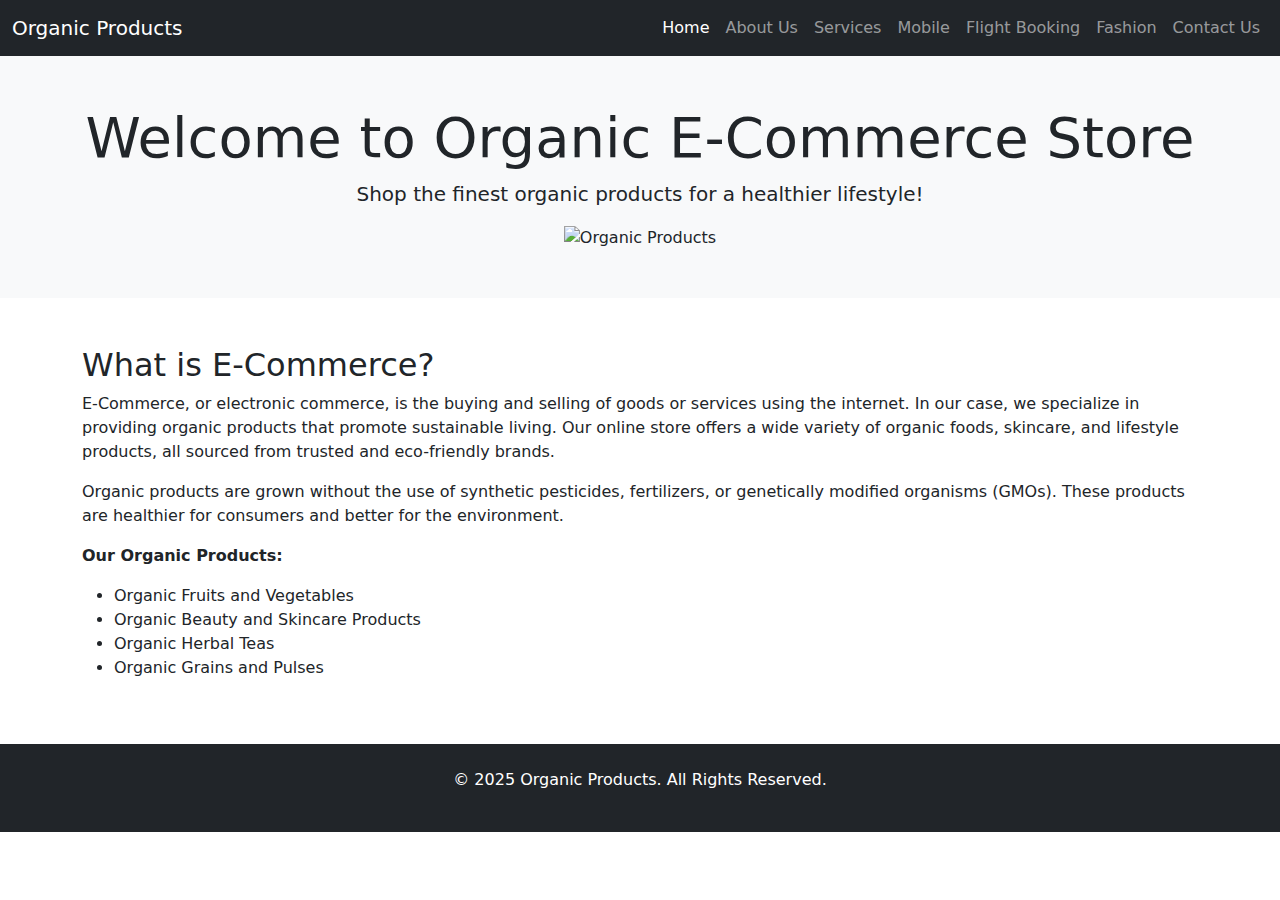
==== index.html @ 8b92fc97 "added index.html to my e-commerce app" ====
<!DOCTYPE html>
<html lang="en">

<head>
    <meta charset="UTF-8">
    <meta name="viewport" content="width=device-width, initial-scale=1.0">
    <title>Organic Products - E-Commerce</title>
    <link href="https://cdn.jsdelivr.net/npm/bootstrap@5.3.0-alpha1/dist/css/bootstrap.min.css" rel="stylesheet">
    <link rel="stylesheet" href="assets/css/style.css">
</head>

<body>
    <header>
        <!-- Navigation Bar -->
        <nav class="navbar navbar-expand-lg navbar-dark bg-dark">
            <div class="container-fluid">
                <a class="navbar-brand" href="#">Organic Products</a>
                <button class="navbar-toggler" type="button" data-bs-toggle="collapse" data-bs-target="#navbarNav" aria-controls="navbarNav" aria-expanded="false" aria-label="Toggle navigation">
                    <span class="navbar-toggler-icon"></span>
                </button>
                <div class="collapse navbar-collapse" id="navbarNav">
                    <ul class="navbar-nav ms-auto">
                        <li class="nav-item">
                            <a class="nav-link active" href="index.html">Home</a>
                        </li>
                        <li class="nav-item">
                            <a class="nav-link" href="about.html">About Us</a>
                        </li>
                        <li class="nav-item">
                            <a class="nav-link" href="services.html">Services</a>
                        </li>
                        <li class="nav-item">
                            <a class="nav-link" href="mobile.html">Mobile</a>
                        </li>
                        <li class="nav-item">
                            <a class="nav-link" href="flight-booking.html">Flight Booking</a>
                        </li>
                        <li class="nav-item">
                            <a class="nav-link" href="fashion.html">Fashion</a>
                        </li>
                        <li class="nav-item">
                            <a class="nav-link" href="contact.html">Contact Us</a>
                        </li>
                    </ul>
                </div>
            </div>
        </nav>
    </header>

    <section class="hero bg-light py-5">
        <div class="container text-center">
            <h1 class="display-4">Welcome to Organic E-Commerce Store</h1>
            <p class="lead">Shop the finest organic products for a healthier lifestyle!</p>
            <img src="assets/images/organic-products.jpg" alt="Organic Products" class="img-fluid">
        </div>
    </section>

    <section class="about py-5">
        <div class="container">
            <h2>What is E-Commerce?</h2>
            <p>
                E-Commerce, or electronic commerce, is the buying and selling of goods or services using the internet. In our case, we specialize in providing organic products that promote sustainable living. Our online store offers a wide variety of organic foods, skincare, and lifestyle products, all sourced from trusted and eco-friendly brands.
            </p>
            <p>
                Organic products are grown without the use of synthetic pesticides, fertilizers, or genetically modified organisms (GMOs). These products are healthier for consumers and better for the environment.
            </p>
            <p><strong>Our Organic Products:</strong></p>
            <ul>
                <li>Organic Fruits and Vegetables</li>
                <li>Organic Beauty and Skincare Products</li>
                <li>Organic Herbal Teas</li>
                <li>Organic Grains and Pulses</li>
            </ul>
        </div>
    </section>

    <footer class="bg-dark text-white py-4">
        <div class="container text-center">
            <p>&copy; 2025 Organic Products. All Rights Reserved.</p>
        </div>
    </footer>

    <script src="https://cdn.jsdelivr.net/npm/bootstrap@5.3.0-alpha1/dist/js/bootstrap.bundle.min.js"></script>
</body>

</html>
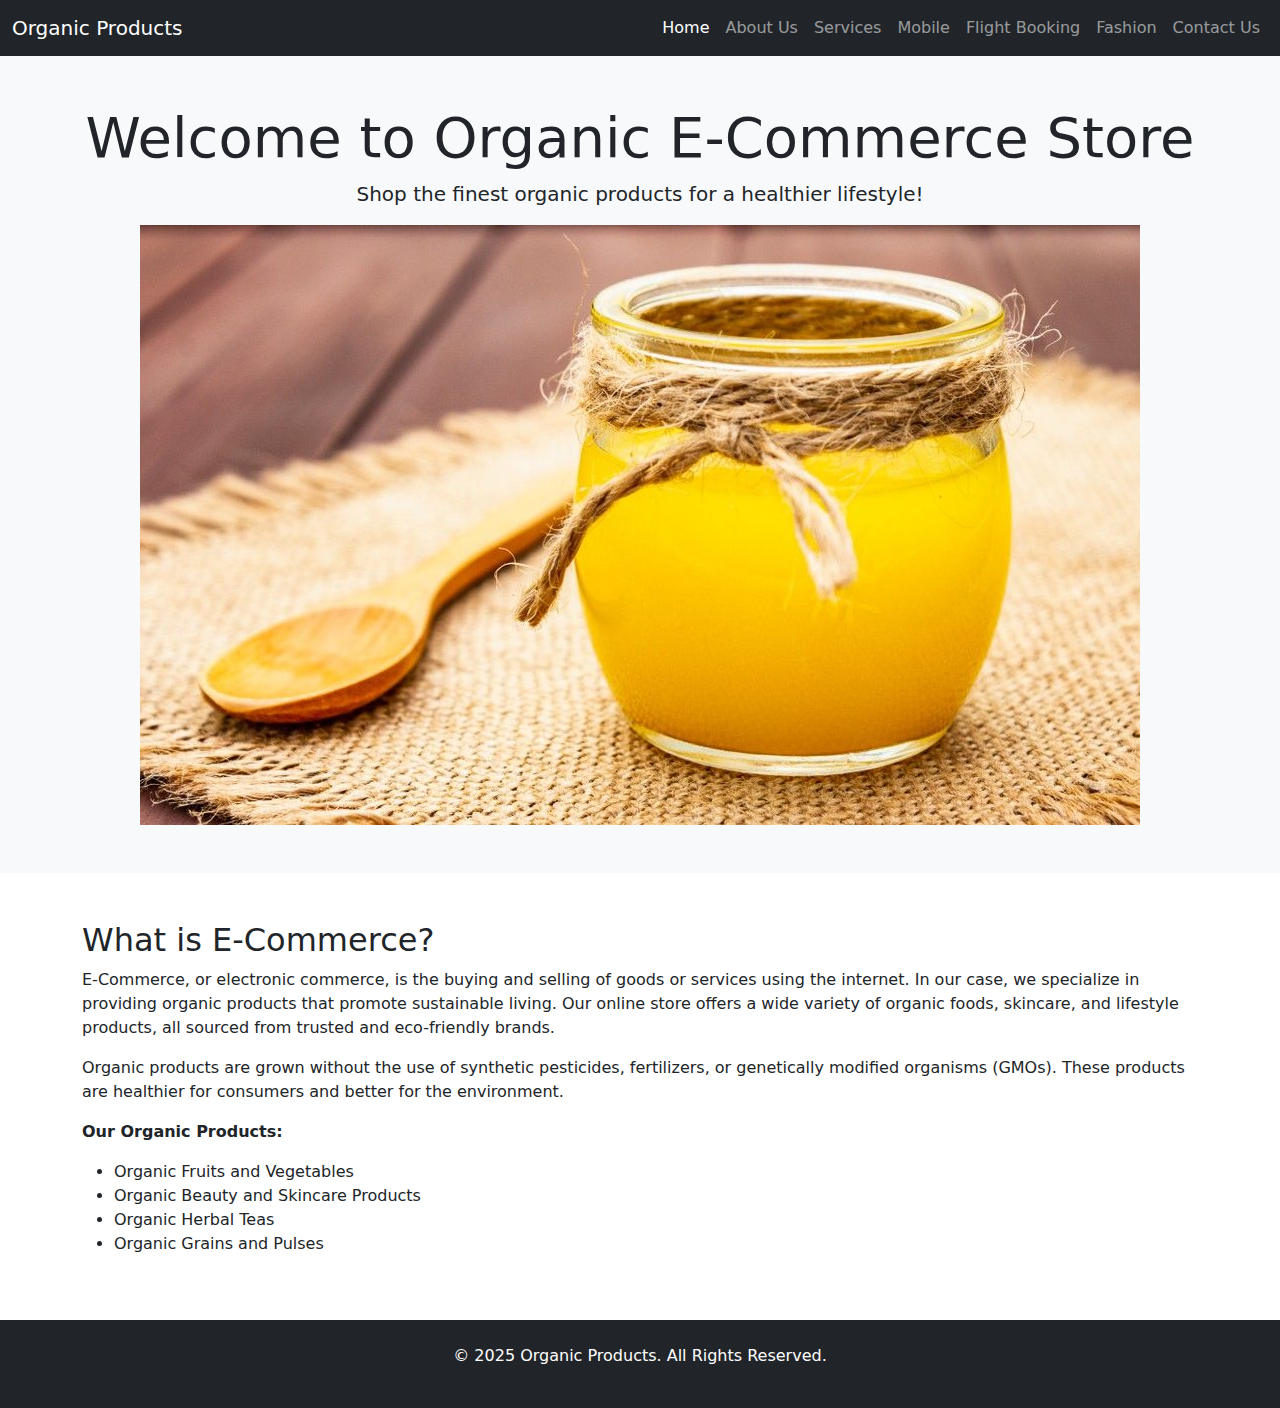
==== commit fb7484c1: "added image" ====
--- a/index.html
+++ b/index.html
@@ -51,7 +51,8 @@
         <div class="container text-center">
             <h1 class="display-4">Welcome to Organic E-Commerce Store</h1>
             <p class="lead">Shop the finest organic products for a healthier lifestyle!</p>
-            <img src="assets/images/organic-products.jpg" alt="Organic Products" class="img-fluid">
+            <!-- <img src="assets/images/organic-products.jpg" alt="Organic Products" class="img-fluid"> -->
+            <img src="images/organicghee.jpg" alt="Organic Products" class="img-fluid">
         </div>
     </section>
 
@@ -74,6 +75,7 @@
         </div>
     </section>
 
+    
     <footer class="bg-dark text-white py-4">
         <div class="container text-center">
             <p>&copy; 2025 Organic Products. All Rights Reserved.</p>
